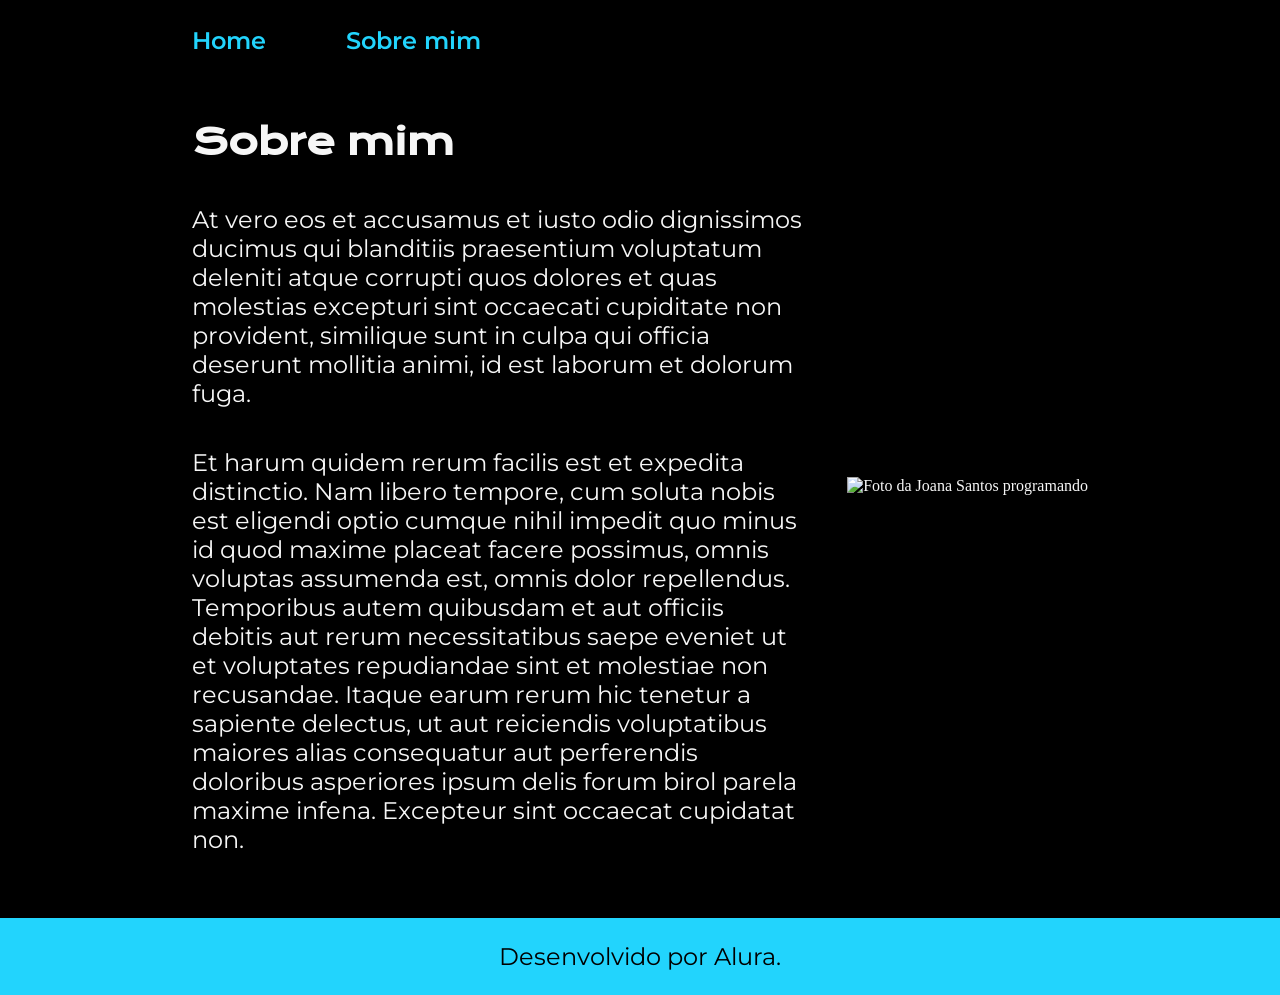
==== about.html @ 049ec276 "Implementando" ====
<!DOCTYPE html>
<html lang="pt-br">

<head>
    <meta charset="UTF-8">
    <meta http-equiv="X-UA-Compatible" content="IE=edge">
    <meta name="viewport" content="width=device-width, initial-scale=1.0">
    <title>Sobre mim</title>
    <link rel="stylesheet" href="./styles/style.css">
</head>

<body>
    <header class="cabecalho">
        <nav class="cabecalho__menu">
            <a class="cabecalho__menu__link" href="index.html">Home</a>
            <a class="cabecalho__menu__link" href="about.html">Sobre mim</a>
        </nav>
    </header>

    <main class="apresentacao">
        <section class="apresentacao__conteudo">
            <h1 class="apresentacao__conteudo__titulo">Sobre mim</h1>
            <p class="apresentacao__conteudo__texto">At vero eos et accusamus et iusto odio dignissimos ducimus qui blanditiis praesentium voluptatum deleniti
                atque corrupti quos dolores et quas molestias excepturi sint occaecati cupiditate non provident,
                similique sunt in culpa qui officia deserunt mollitia animi, id est laborum et dolorum fuga.
            </p>
            <p class="apresentacao__conteudo__texto">
                Et harum quidem rerum facilis est et expedita distinctio. Nam libero tempore, cum soluta nobis est
                eligendi optio cumque nihil impedit quo minus id quod maxime placeat facere possimus, omnis voluptas
                assumenda est, omnis dolor repellendus. Temporibus autem quibusdam et aut officiis debitis aut rerum
                necessitatibus saepe eveniet ut et voluptates repudiandae sint et molestiae non recusandae. Itaque earum
                rerum hic tenetur a sapiente delectus, ut aut reiciendis voluptatibus maiores alias consequatur aut
                perferendis doloribus asperiores ipsum delis forum birol parela maxime infena. Excepteur sint occaecat
                cupidatat non.</p>
        </section>
        <img src="./assets/imagem.png" alt="Foto da Joana Santos programando">
    </main>

    <footer class="rodape">
        <p>Desenvolvido por Alura.</p>
    </footer>
</body>

</html>
---- styles/style.css ----
@import url('https://fonts.googleapis.com/css2?family=Krona+One&family=Montserrat:wght@400;600&display=swap');

:root {
    --cor-primaria: #000000;
    --cor-secundaria: #F6F6F6;
    --cor-terciaria: #22D4FD;
    --cor-hover: #272727;

    --fonte-primaria: 'Krona One', sans-serif;
    --fonte-secundaria: 'Montserrat', sans-serif;
}
*{
    margin: 0;
    padding: 0;
}

body{
    box-sizing: border-box;
    background-color: var(--cor-primaria);
    color: var(--cor-secundaria);
}
.cabecalho{
    padding: 2% 0% 0% 15%;
}
.cabecalho__menu{
    display: flex;
    gap: 80px;
}
.cabecalho__menu__link{
    font-family: var(--fonte-secundaria);
    font-size: 24px;
    font-weight: 600;
    color: var(--cor-terciaria);
    text-decoration: none;
}
.apresentacao{
    padding: 5% 15%;
    display: flex;
    align-items: center;
    justify-content: space-between;
}
.apresentacao__conteudo{
    width: 615px;
    display: flex;
    flex-direction: column;
    gap: 40px;
}

.apresentacao__conteudo__titulo{
    font-size: 36px;
    font-family: var(--fonte-primaria);
}
.titulo-destaque{
    color: var(--cor-terciaria);
}
.apresentacao__conteudo__texto{
    font-size: 24px;
    font-family: var(--fonte-secundaria);
}

.apresentacao__links{
    display: flex;
    flex-direction: column;
    justify-content: space-between;
    align-items: center;
    gap: 32px;
}
.apresentacao__links__subtitulo{
    font-family: var(--fonte-primaria);
    font-weight: 400;
    font-size: 24px;
}
.apresentacao__links__link{
    display: flex;
    justify-content: center;
    gap: 16px;
    border: 2px solid var(--cor-terciaria);
    width: 378px;
    text-align: center;
    border-radius: 8px;
    font-size: 24px;
    font-weight: 600;
    padding: 21.5px 0;
    text-decoration: none;
    color: var(--cor-secundaria);
    font-family: var(--fonte-secundaria);
}
.apresentacao__links__link:hover{
    background-color: var(--cor-hover);
}
.rodape{
    color: var(--cor-primaria);
    background-color: var(--cor-terciaria);
    padding: 24px;
    text-align: center;
    font-family: var(--fonte-secundaria);
    font-size: 24px;
    font-weight: 400;
}
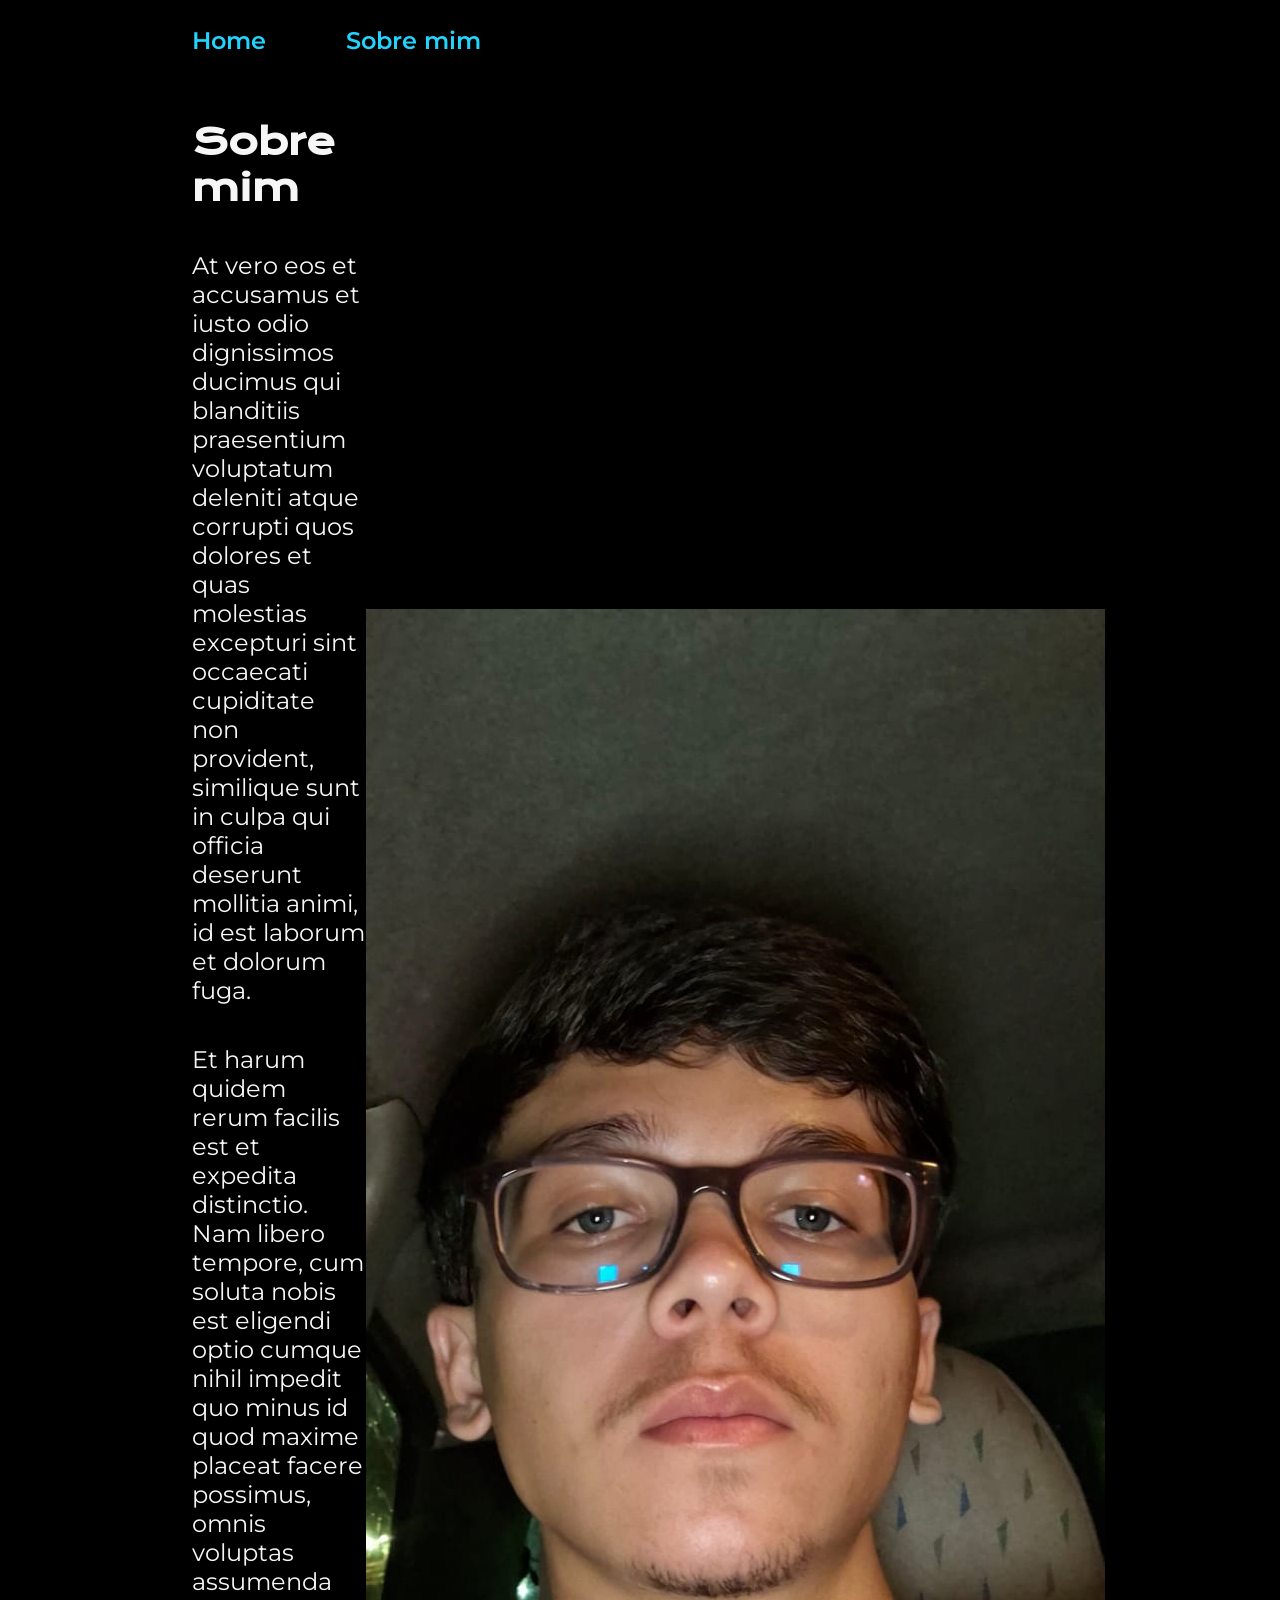
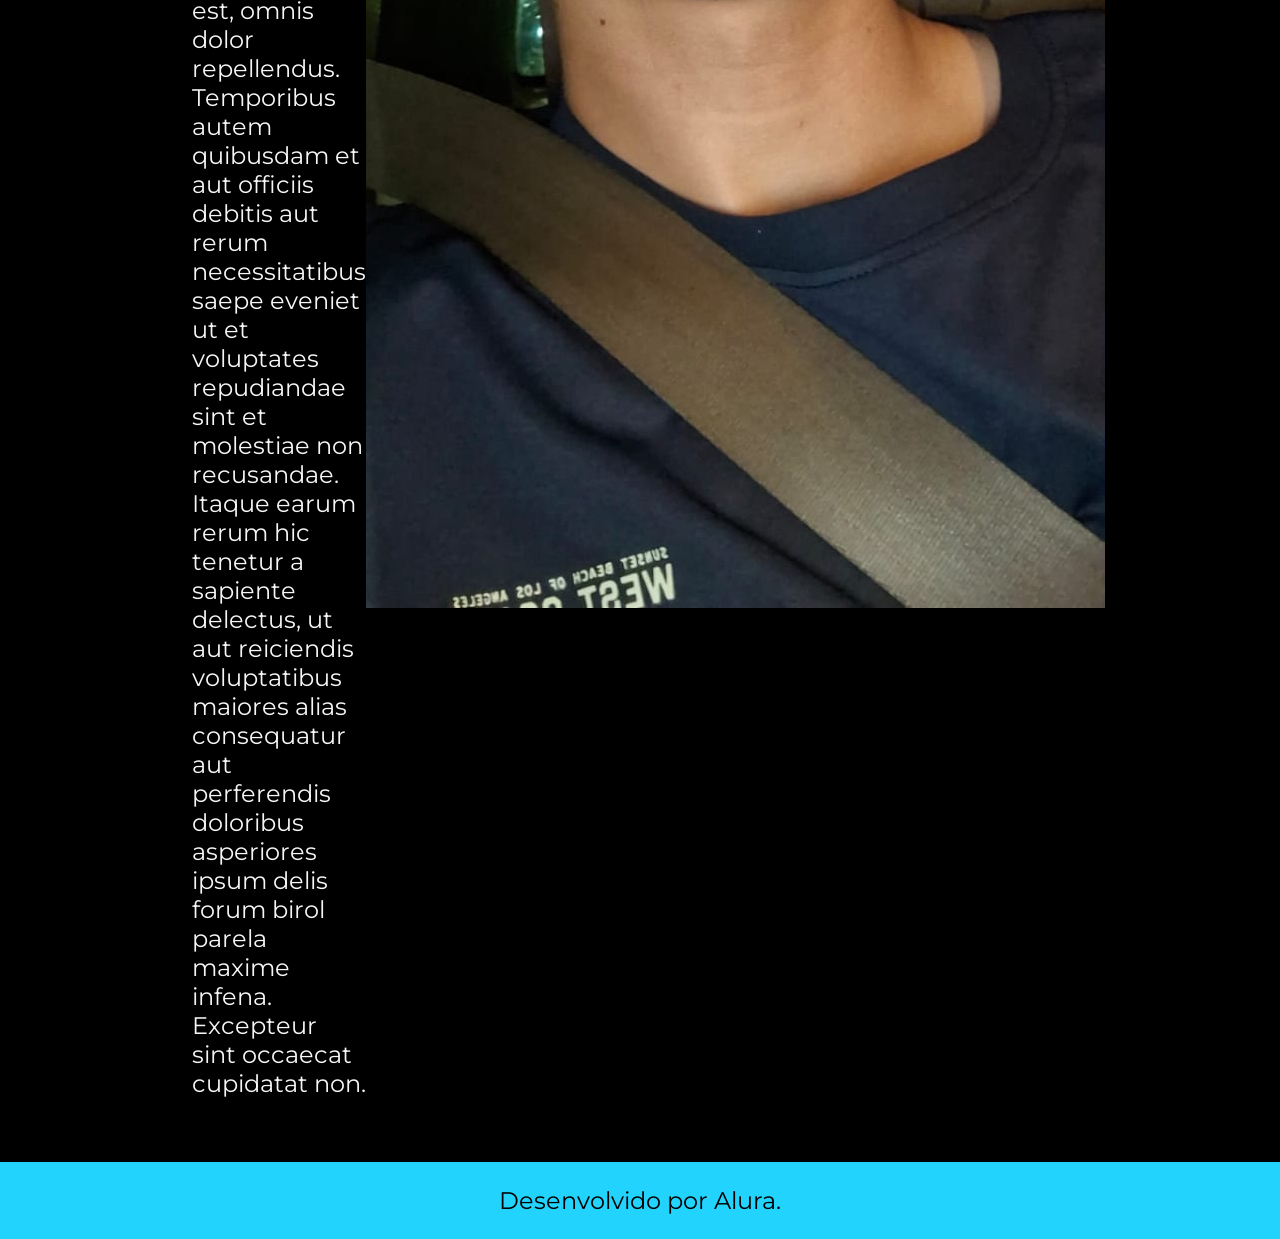
==== commit bdde3e42: "Problema no import" ====
--- a/about.html
+++ b/about.html
@@ -1,44 +1,49 @@
-<!DOCTYPE html>
+<!doctype html>
 <html lang="pt-br">
+  <head>
+    <meta charset="UTF-8" />
+    <meta http-equiv="X-UA-Compatible" content="IE=edge" />
+    <meta name="viewport" content="width=device-width, initial-scale=1.0" />
+    <title>Sobre mim</title>
+    <link rel="stylesheet" href="./styles/style.css" />
+  </head>
 
-<head>
-    <meta charset="UTF-8">
-    <meta http-equiv="X-UA-Compatible" content="IE=edge">
-    <meta name="viewport" content="width=device-width, initial-scale=1.0">
-    <title>Sobre mim</title>
-    <link rel="stylesheet" href="./styles/style.css">
-</head>
-
-<body>
+  <body>
     <header class="cabecalho">
-        <nav class="cabecalho__menu">
-            <a class="cabecalho__menu__link" href="index.html">Home</a>
-            <a class="cabecalho__menu__link" href="about.html">Sobre mim</a>
-        </nav>
+      <nav class="cabecalho__menu">
+        <a class="cabecalho__menu__link" href="index.html">Home</a>
+        <a class="cabecalho__menu__link" href="about.html">Sobre mim</a>
+      </nav>
     </header>
 
     <main class="apresentacao">
-        <section class="apresentacao__conteudo">
-            <h1 class="apresentacao__conteudo__titulo">Sobre mim</h1>
-            <p class="apresentacao__conteudo__texto">At vero eos et accusamus et iusto odio dignissimos ducimus qui blanditiis praesentium voluptatum deleniti
-                atque corrupti quos dolores et quas molestias excepturi sint occaecati cupiditate non provident,
-                similique sunt in culpa qui officia deserunt mollitia animi, id est laborum et dolorum fuga.
-            </p>
-            <p class="apresentacao__conteudo__texto">
-                Et harum quidem rerum facilis est et expedita distinctio. Nam libero tempore, cum soluta nobis est
-                eligendi optio cumque nihil impedit quo minus id quod maxime placeat facere possimus, omnis voluptas
-                assumenda est, omnis dolor repellendus. Temporibus autem quibusdam et aut officiis debitis aut rerum
-                necessitatibus saepe eveniet ut et voluptates repudiandae sint et molestiae non recusandae. Itaque earum
-                rerum hic tenetur a sapiente delectus, ut aut reiciendis voluptatibus maiores alias consequatur aut
-                perferendis doloribus asperiores ipsum delis forum birol parela maxime infena. Excepteur sint occaecat
-                cupidatat non.</p>
-        </section>
-        <img src="./assets/imagem.png" alt="Foto da Joana Santos programando">
+      <section class="apresentacao__conteudo">
+        <h1 class="apresentacao__conteudo__titulo">Sobre mim</h1>
+        <p class="apresentacao__conteudo__texto">
+          At vero eos et accusamus et iusto odio dignissimos ducimus qui
+          blanditiis praesentium voluptatum deleniti atque corrupti quos dolores
+          et quas molestias excepturi sint occaecati cupiditate non provident,
+          similique sunt in culpa qui officia deserunt mollitia animi, id est
+          laborum et dolorum fuga.
+        </p>
+        <p class="apresentacao__conteudo__texto">
+          Et harum quidem rerum facilis est et expedita distinctio. Nam libero
+          tempore, cum soluta nobis est eligendi optio cumque nihil impedit quo
+          minus id quod maxime placeat facere possimus, omnis voluptas assumenda
+          est, omnis dolor repellendus. Temporibus autem quibusdam et aut
+          officiis debitis aut rerum necessitatibus saepe eveniet ut et
+          voluptates repudiandae sint et molestiae non recusandae. Itaque earum
+          rerum hic tenetur a sapiente delectus, ut aut reiciendis voluptatibus
+          maiores alias consequatur aut perferendis doloribus asperiores ipsum
+          delis forum birol parela maxime infena. Excepteur sint occaecat
+          cupidatat non.
+        </p>
+      </section>
+      <img class="imdgs" src="./assets/imdgs.jpeg" alt="programando" />
     </main>
 
     <footer class="rodape">
-        <p>Desenvolvido por Alura.</p>
+      <p>Desenvolvido por Alura.</p>
     </footer>
-</body>
-
-</html>+  </body>
+</html>
--- a/styles/style.css
+++ b/styles/style.css
@@ -1,99 +1,131 @@
-@import url('https://fonts.googleapis.com/css2?family=Krona+One&family=Montserrat:wght@400;600&display=swap');
+@import url("https://fonts.googleapis.com/css2?family=Krona+One&family=Montserrat:wght@400;600&display=swap");
+@import url("https://fonts.googleapis.com/css2?family=Krona+One&family=Montserrat:wght@400;600&display=swap");
 
 :root {
-    --cor-primaria: #000000;
-    --cor-secundaria: #F6F6F6;
-    --cor-terciaria: #22D4FD;
-    --cor-hover: #272727;
+  --cor-primaria: #000000;
+  --cor-secundaria: #f6f6f6;
+  --cor-terciaria: #22d4fd;
+  --cor-hover: #272727;
 
-    --fonte-primaria: 'Krona One', sans-serif;
-    --fonte-secundaria: 'Montserrat', sans-serif;
+  --fonte-primaria: "Krona One", sans-serif;
+  --fonte-secundaria: "Montserrat", sans-serif;
 }
-*{
-    margin: 0;
-    padding: 0;
+* {
+  margin: 0;
+  padding: 0;
 }
 
-body{
-    box-sizing: border-box;
-    background-color: var(--cor-primaria);
-    color: var(--cor-secundaria);
+body {
+  box-sizing: border-box;
+  background-color: var(--cor-primaria);
+  color: var(--cor-secundaria);
 }
-.cabecalho{
-    padding: 2% 0% 0% 15%;
+.cabecalho {
+  padding: 2% 0% 0% 15%;
 }
-.cabecalho__menu{
-    display: flex;
-    gap: 80px;
+.cabecalho__menu {
+  display: flex;
+  gap: 80px;
 }
-.cabecalho__menu__link{
-    font-family: var(--fonte-secundaria);
-    font-size: 24px;
-    font-weight: 600;
-    color: var(--cor-terciaria);
-    text-decoration: none;
+.cabecalho__menu__link {
+  font-family: var(--fonte-secundaria);
+  font-size: 24px;
+  font-weight: 600;
+  color: var(--cor-terciaria);
+  text-decoration: none;
 }
-.apresentacao{
-    padding: 5% 15%;
-    display: flex;
-    align-items: center;
-    justify-content: space-between;
+.apresentacao {
+  padding: 5% 15%;
+  display: flex;
+  align-items: center;
+  justify-content: space-between;
 }
-.apresentacao__conteudo{
-    width: 615px;
-    display: flex;
-    flex-direction: column;
-    gap: 40px;
+.apresentacao__conteudo {
+  width: 615px;
+  display: flex;
+  flex-direction: column;
+  gap: 40px;
+}
+/*fonte de botão*/
+.apresentacao__conteudo__titulo {
+  font-size: 36px;
+  font-family: var(--fonte-primaria);
+}
+.titulo-destaque {
+  color: var(--cor-terciaria);
+}
+.apresentacao__conteudo__texto {
+  font-size: 24px;
+  font-family: var(--fonte-secundaria);
 }
 
-.apresentacao__conteudo__titulo{
-    font-size: 36px;
-    font-family: var(--fonte-primaria);
+.apresentacao__links {
+  display: flex;
+  flex-direction: column;
+  justify-content: space-between;
+  align-items: center;
+  gap: 32px;
 }
-.titulo-destaque{
-    color: var(--cor-terciaria);
+.apresentacao__links__subtitulo {
+  font-family: var(--fonte-primaria);
+  font-weight: 400;
+  font-size: 24px;
 }
-.apresentacao__conteudo__texto{
-    font-size: 24px;
-    font-family: var(--fonte-secundaria);
+.apresentacao__links__link {
+  display: flex;
+  justify-content: center;
+  gap: 16px;
+  border: 2px solid var(--cor-terciaria);
+  width: 378px;
+  text-align: center;
+  border-radius: 8px;
+  font-size: 24px;
+  font-weight: 600;
+  padding: 21.5px 0;
+  text-decoration: none;
+  color: var(--cor-secundaria);
+  font-family: var(--fonte-secundaria);
+}
+.apresentacao__links__link:hover {
+  background-color: var(--cor-hover);
+}
+.rodape {
+  color: var(--cor-primaria);
+  background-color: var(--cor-terciaria);
+  padding: 24px;
+  text-align: center;
+  font-family: var(--fonte-secundaria);
+  font-size: 24px;
+  font-weight: 400;
+}
+/* FOTO */
+.foto {
+  width: 30%;
+  background: #251f47;
+  display: flex;
+  align-items: center;
+  justify-content: center;
 }
 
-.apresentacao__links{
-    display: flex;
+.foto img {
+  width: 80%;
+  border-radius: 48px;
+  border: 5px solid #22577a;
+}
+
+/* RESPONSIVO */
+@media (max-width: 768px) {
+  .container {
     flex-direction: column;
-    justify-content: space-between;
-    align-items: center;
-    gap: 32px;
+  }
+
+  .foto,
+  .conteudo {
+    width: 100%;
+    text-align: center;
+  }
+
+  .redes {
+    justify-content: center;
+  }
 }
-.apresentacao__links__subtitulo{
-    font-family: var(--fonte-primaria);
-    font-weight: 400;
-    font-size: 24px;
-}
-.apresentacao__links__link{
-    display: flex;
-    justify-content: center;
-    gap: 16px;
-    border: 2px solid var(--cor-terciaria);
-    width: 378px;
-    text-align: center;
-    border-radius: 8px;
-    font-size: 24px;
-    font-weight: 600;
-    padding: 21.5px 0;
-    text-decoration: none;
-    color: var(--cor-secundaria);
-    font-family: var(--fonte-secundaria);
-}
-.apresentacao__links__link:hover{
-    background-color: var(--cor-hover);
-}
-.rodape{
-    color: var(--cor-primaria);
-    background-color: var(--cor-terciaria);
-    padding: 24px;
-    text-align: center;
-    font-family: var(--fonte-secundaria);
-    font-size: 24px;
-    font-weight: 400;
-}
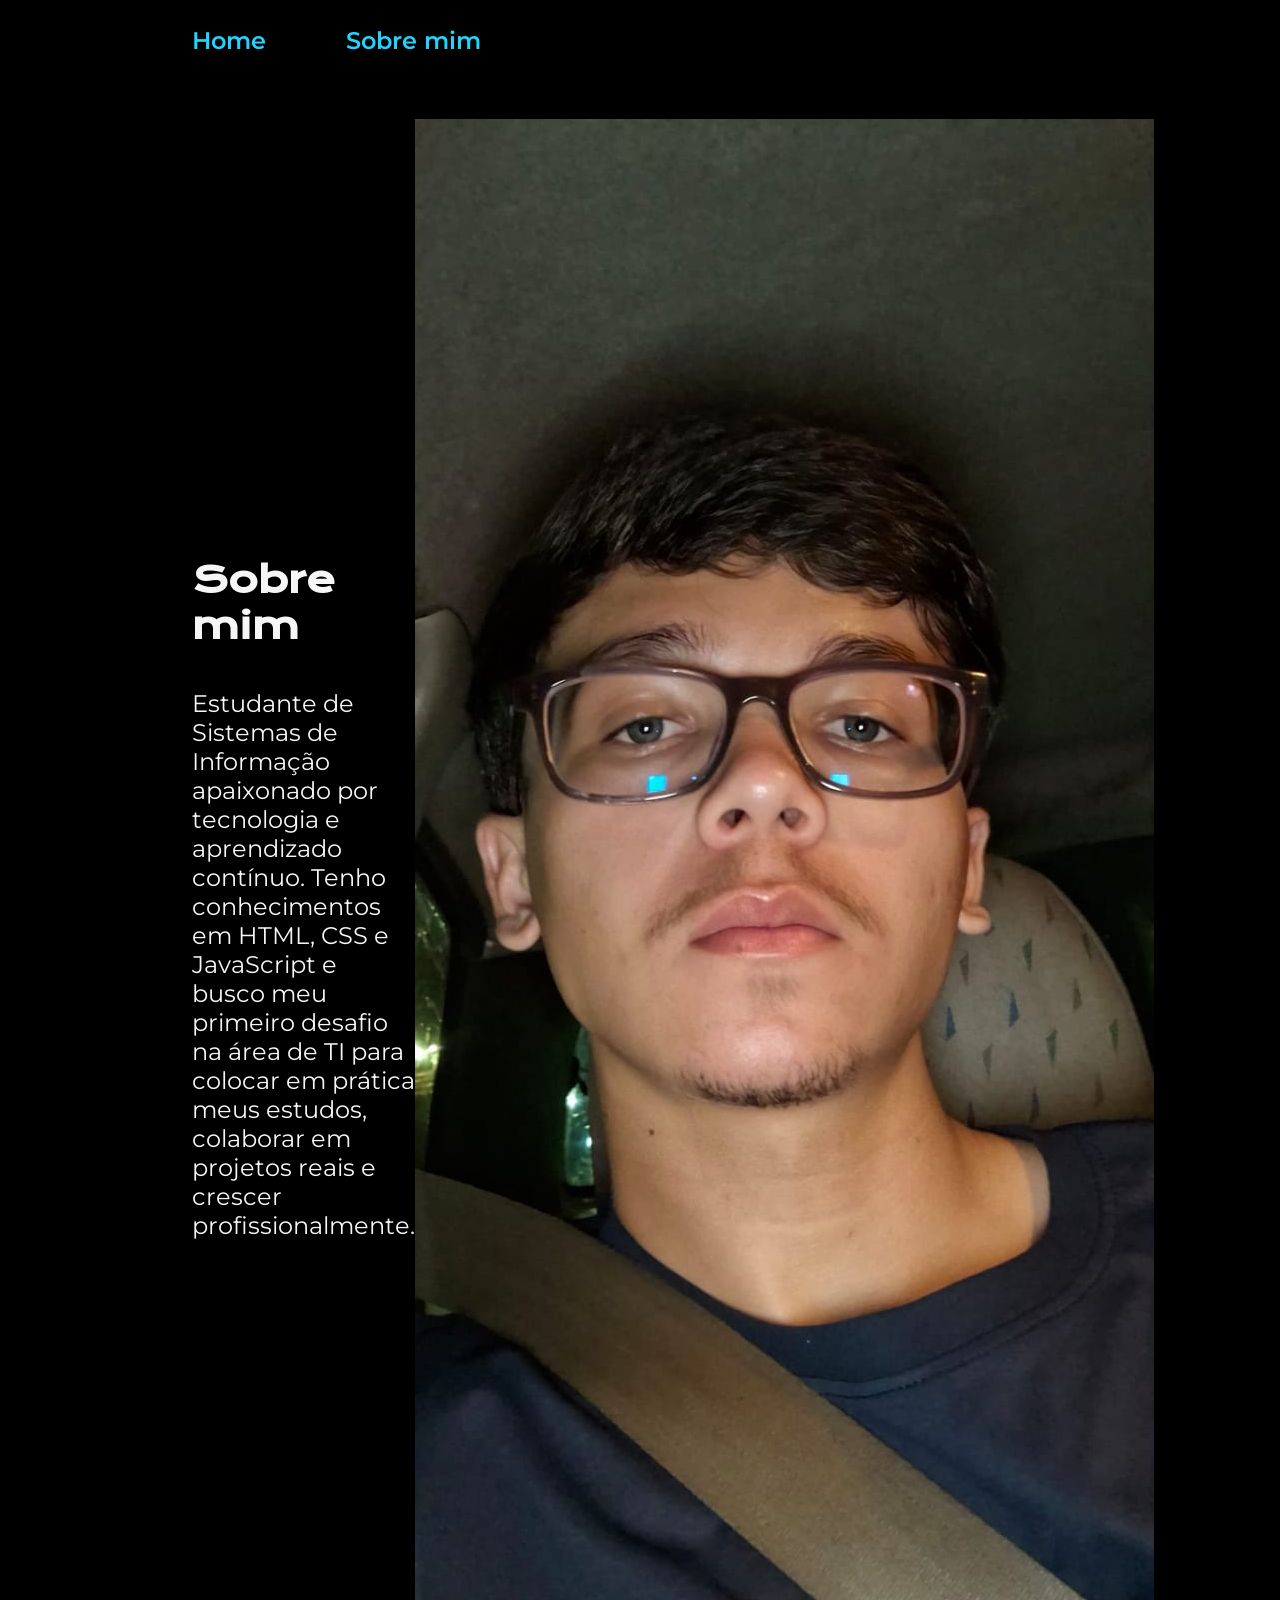
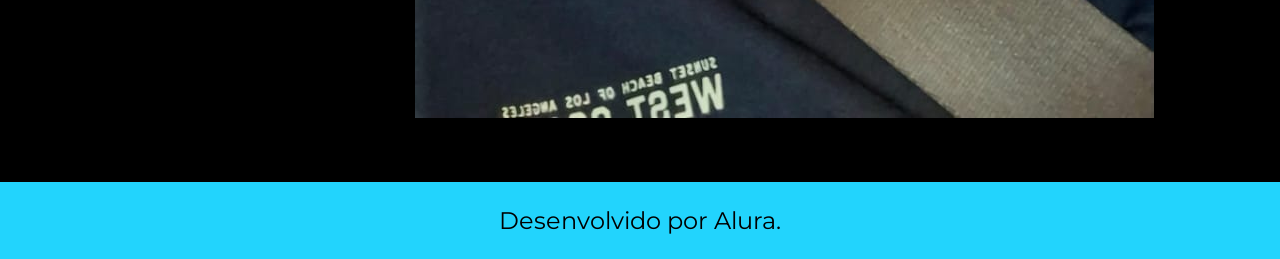
==== commit 3fa0b3f6: "Imformações do usuario" ====
--- a/about.html
+++ b/about.html
@@ -20,23 +20,13 @@
       <section class="apresentacao__conteudo">
         <h1 class="apresentacao__conteudo__titulo">Sobre mim</h1>
         <p class="apresentacao__conteudo__texto">
-          At vero eos et accusamus et iusto odio dignissimos ducimus qui
-          blanditiis praesentium voluptatum deleniti atque corrupti quos dolores
-          et quas molestias excepturi sint occaecati cupiditate non provident,
-          similique sunt in culpa qui officia deserunt mollitia animi, id est
-          laborum et dolorum fuga.
+          Estudante de Sistemas de Informação apaixonado por tecnologia e
+          aprendizado contínuo. Tenho conhecimentos em HTML, CSS e JavaScript e
+          busco meu primeiro desafio na área de TI para colocar em prática meus
+          estudos, colaborar em projetos reais e crescer profissionalmente.
         </p>
         <p class="apresentacao__conteudo__texto">
-          Et harum quidem rerum facilis est et expedita distinctio. Nam libero
-          tempore, cum soluta nobis est eligendi optio cumque nihil impedit quo
-          minus id quod maxime placeat facere possimus, omnis voluptas assumenda
-          est, omnis dolor repellendus. Temporibus autem quibusdam et aut
-          officiis debitis aut rerum necessitatibus saepe eveniet ut et
-          voluptates repudiandae sint et molestiae non recusandae. Itaque earum
-          rerum hic tenetur a sapiente delectus, ut aut reiciendis voluptatibus
-          maiores alias consequatur aut perferendis doloribus asperiores ipsum
-          delis forum birol parela maxime infena. Excepteur sint occaecat
-          cupidatat non.
+          <!--Adicione mais informações sobre você aqui.-->
         </p>
       </section>
       <img class="imdgs" src="./assets/imdgs.jpeg" alt="programando" />
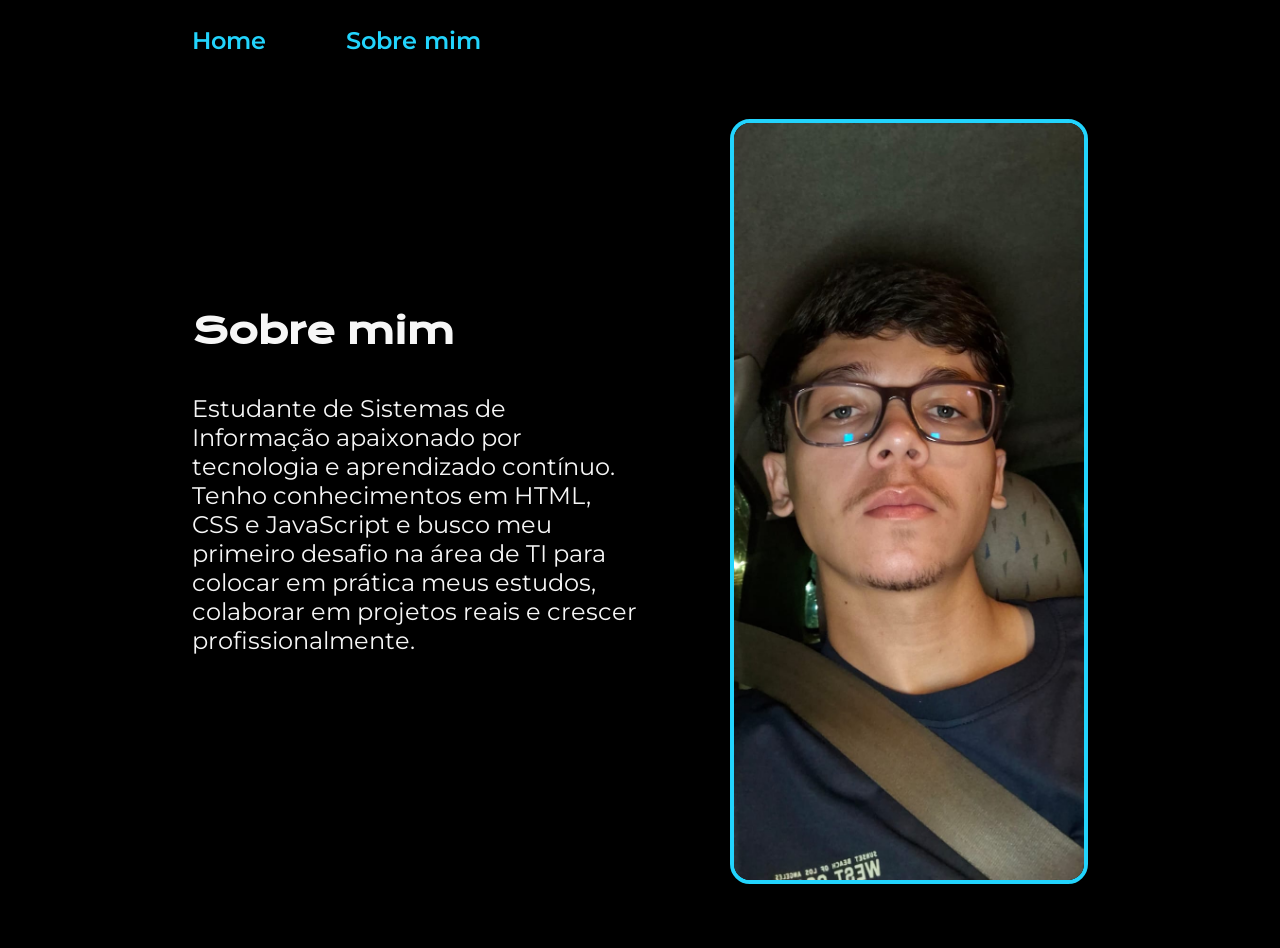
==== commit 8affc5d7: "Salvando-projeto" ====
--- a/about.html
+++ b/about.html
@@ -25,15 +25,13 @@
           busco meu primeiro desafio na área de TI para colocar em prática meus
           estudos, colaborar em projetos reais e crescer profissionalmente.
         </p>
-        <p class="apresentacao__conteudo__texto">
-          <!--Adicione mais informações sobre você aqui.-->
-        </p>
+        <p class="apresentacao__conteudo__texto"></p>
       </section>
-      <img class="imdgs" src="./assets/imdgs.jpeg" alt="programando" />
+      <img
+        class="apresentacao__imagem"
+        src="./assets/imdgs.jpeg"
+        alt="programando"
+      />
     </main>
-
-    <footer class="rodape">
-      <p>Desenvolvido por Alura.</p>
-    </footer>
   </body>
 </html>
--- a/styles/style.css
+++ b/styles/style.css
@@ -1,15 +1,15 @@
-@import url("https://fonts.googleapis.com/css2?family=Krona+One&family=Montserrat:wght@400;600&display=swap");
 @import url("https://fonts.googleapis.com/css2?family=Krona+One&family=Montserrat:wght@400;600&display=swap");
 
 :root {
   --cor-primaria: #000000;
   --cor-secundaria: #f6f6f6;
   --cor-terciaria: #22d4fd;
-  --cor-hover: #272727;
+  --cor-hover: #0f6d86;
 
   --fonte-primaria: "Krona One", sans-serif;
   --fonte-secundaria: "Montserrat", sans-serif;
 }
+
 * {
   margin: 0;
   padding: 0;
@@ -20,112 +20,151 @@
   background-color: var(--cor-primaria);
   color: var(--cor-secundaria);
 }
+
 .cabecalho {
   padding: 2% 0% 0% 15%;
 }
+
 .cabecalho__menu {
   display: flex;
   gap: 80px;
 }
+
 .cabecalho__menu__link {
   font-family: var(--fonte-secundaria);
-  font-size: 24px;
+  font-size: 1.5rem;
   font-weight: 600;
   color: var(--cor-terciaria);
   text-decoration: none;
 }
+
 .apresentacao {
   padding: 5% 15%;
   display: flex;
   align-items: center;
   justify-content: space-between;
+  gap: 82px;
 }
+
 .apresentacao__conteudo {
-  width: 615px;
+  width: 50%;
   display: flex;
   flex-direction: column;
   gap: 40px;
 }
-/*fonte de botão*/
+
 .apresentacao__conteudo__titulo {
-  font-size: 36px;
+  font-size: 2.25rem;
   font-family: var(--fonte-primaria);
 }
+
 .titulo-destaque {
   color: var(--cor-terciaria);
 }
+
 .apresentacao__conteudo__texto {
-  font-size: 24px;
+  font-size: 1.5rem;
   font-family: var(--fonte-secundaria);
 }
 
 .apresentacao__links {
   display: flex;
   flex-direction: column;
-  justify-content: space-between;
-  align-items: center;
-  gap: 32px;
+  align-items: flex-start;
+  gap: 24px;
 }
+
 .apresentacao__links__subtitulo {
   font-family: var(--fonte-primaria);
   font-weight: 400;
-  font-size: 24px;
+  font-size: 1.5rem;
 }
+
+/* BOTÕES */
+
 .apresentacao__links__link {
   display: flex;
-  justify-content: center;
-  gap: 16px;
+  align-items: center;
+  gap: 12px;
+
+  width: 50%;
+  padding: 12px 18px;
+
   border: 2px solid var(--cor-terciaria);
-  width: 378px;
-  text-align: center;
   border-radius: 8px;
-  font-size: 24px;
+
+  font-size: 1.25rem;
   font-weight: 600;
-  padding: 21.5px 0;
   text-decoration: none;
   color: var(--cor-secundaria);
   font-family: var(--fonte-secundaria);
-}
-.apresentacao__links__link:hover {
-  background-color: var(--cor-hover);
-}
-.rodape {
-  color: var(--cor-primaria);
-  background-color: var(--cor-terciaria);
-  padding: 24px;
-  text-align: center;
-  font-family: var(--fonte-secundaria);
-  font-size: 24px;
-  font-weight: 400;
-}
-/* FOTO */
-.foto {
-  width: 30%;
-  background: #251f47;
-  display: flex;
-  align-items: center;
-  justify-content: center;
+
+  transition: all 0.3s ease;
 }
 
-.foto img {
-  width: 80%;
-  border-radius: 48px;
-  border: 5px solid #22577a;
+.apresentacao__links__link img {
+  width: 24px;
+  height: 24px;
+}
+
+.apresentacao__imagem {
+  width: 50%;
+  height: auto;
+  border-radius: 20px;
+  border: 4px solid var(--cor-terciaria);
+}
+/* EFEITO HOVER */
+
+.apresentacao__links__link:hover {
+  background-color: var(--cor-terciaria);
+  color: var(--cor-primaria);
+  transform: translateY(-3px);
+  box-shadow: 0 6px 20px rgba(34, 212, 253, 0.4);
+}
+
+/* FOTO PRINCIPAL */
+
+.apresentacao > img {
+  width: 350px;
+  height: auto;
+  border-radius: 20px;
+  border: 4px solid var(--cor-terciaria);
 }
 
 /* RESPONSIVO */
+
 @media (max-width: 768px) {
-  .container {
-    flex-direction: column;
-  }
-
-  .foto,
-  .conteudo {
-    width: 100%;
+  .apresentacao {
+    flex-direction: column-reverse;
     text-align: center;
   }
 
-  .redes {
+  .apresentacao > img {
+    width: 250px;
+    margin-bottom: 30px;
+  }
+
+  .apresentacao__conteudo {
+    width: auto;
+  }
+
+  .apresentacao__links {
+    align-items: center;
+  }
+}
+@media (max-width: 1200px) {
+  .cabecalho {
+    padding: 10%;
+  }
+  .cabecalho__menu {
     justify-content: center;
   }
+  .apresentacao {
+    flex-direction: column-reverse;
+    padding: 5%;
+  }
+  .apresentacao__conteudo {
+    width: auto;
+    text-align: center;
+  }
 }
